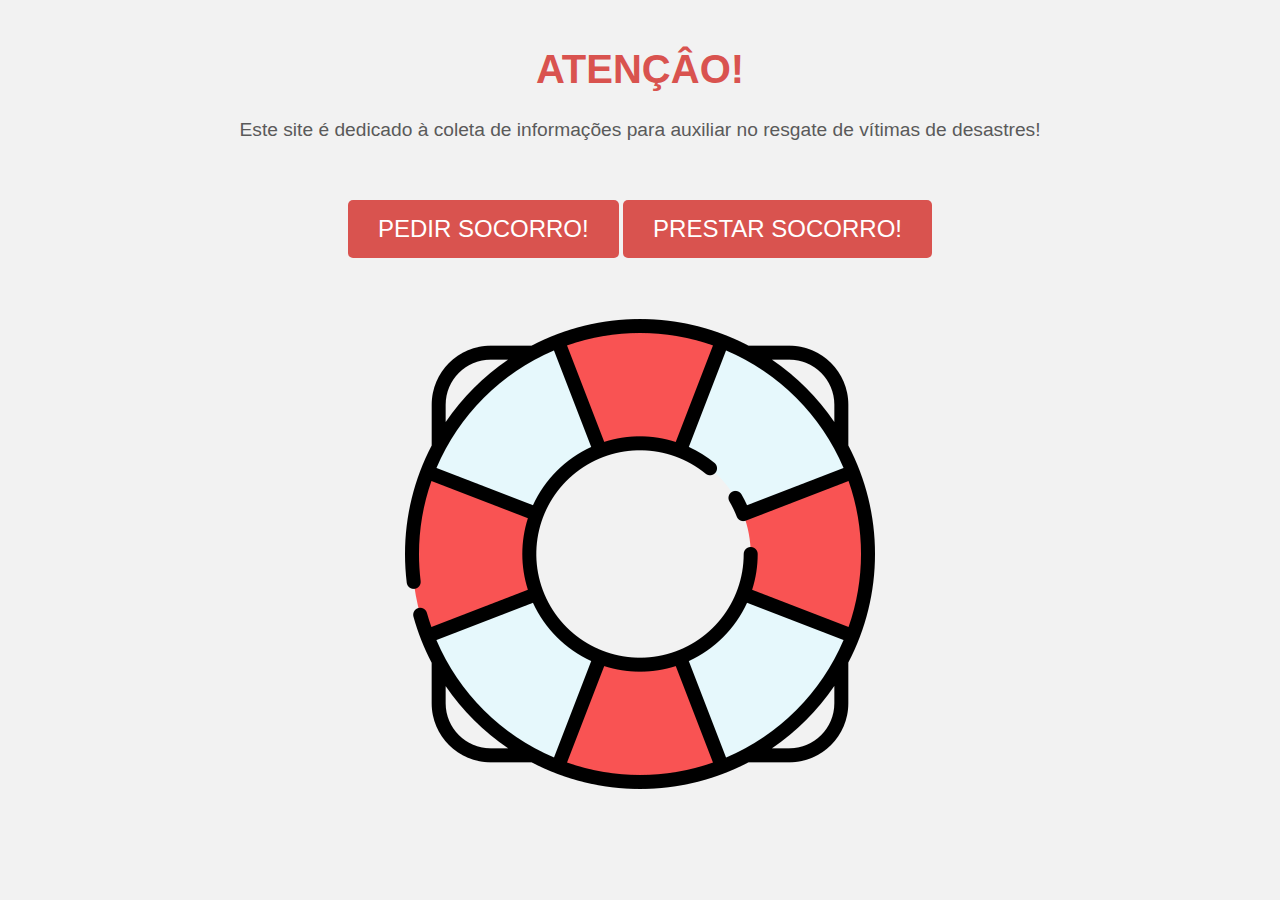
==== frontend/index.html @ 3cb8fb4e "primeiro commit" ====
<!DOCTYPE html>
<html lang="pt-br">
<head>
    <meta charset="UTF-8">
    <meta name="viewport" content="width=device-width, initial-scale=1.0">
    <title>socorro</title>
    <link rel="stylesheet" href="estilos.css">
</head>
<body>
    <header>
        <h1>ATENÇÂO!</h1>
        <p>Este site é dedicado à coleta de informações para auxiliar no resgate de vítimas de desastres!</p>
    </header>
    <div id="main-content">
        <button class="action-button" onclick="collectLocation()">PEDIR SOCORRO!</button>
        <button class="action-button" onclick="listRescues()">PRESTAR SOCORRO!</button> <!-- implementando -->
    </div>
    <div id="rescue-requests">
        <img src="img/boia-salva-vidas.png" alt="Boia Salva Vidas" class="impact-image">
    </div>
    <div id="rescues-table" style="display: none;">
        <h2>Pedidos de Resgate</h2>
        <table>
            <thead>
                <tr>
                    <th>Latitude</th>
                    <th>Longitude</th>
                    <th>Ação</th>
                </tr>
            </thead>
            <tbody id="rescues-body">
                <!-- Dados listados aqui -->
            </tbody>
        </table>
    </div>
    <script src="script.js"></script>
</body>
</html>
---- frontend/estilos.css ----
/* General Styles */
body {
  font-family: Arial, sans-serif;
  margin: 0;
  padding: 0;
  display: flex;
  flex-direction: column;
  align-items: center;
  justify-content: center;
  background-color: #f2f2f2;
  padding: 20px;
  box-sizing: border-box;
}

header {
  text-align: center;
  margin-bottom: 20px;
}

header h1 {
  font-size: 2.5em;
  color: #d9534f;
}

header p {
  font-size: 1.2em;
  color: #5a5a5a;
}

.action-button {
  display: inline-block;
  padding: 15px 30px;
  font-size: 1.5em;
  color: #fff;
  background-color: #d9534f;
  border: none;
  border-radius: 5px;
  cursor: pointer;
  margin: 20px 0;
  text-decoration: none;
  text-align: center;
}

.action-button:hover {
  background-color: #c9302c;
}

.impact-image {
  width: 100%;
  max-width: 600px;
  border-radius: 10px;
  margin: 20px 0;
}

form {
  background-color: #fff;
  padding: 20px;
  border-radius: 10px;
  box-shadow: 0 0 10px rgba(0, 0, 0, 0.1);
  max-width: 400px;
  width: 100%;
  box-sizing: border-box;
}

h2 {
  color: #d9534f;
  margin-bottom: 20px;
}

label {
  display: block;
  margin-bottom: 10px;
  color: #5a5a5a;
}

input, textarea {
  width: calc(100% - 22px);
  padding: 10px;
  margin-bottom: 20px;
  border: 1px solid #ccc;
  border-radius: 5px;
  box-sizing: border-box;
}

textarea {
  width: calc(100% - 22px);
}

.input-group {
  display: flex;
  align-items: center;
  margin-bottom: 20px;
}

.input-group label {
  flex: 1;
  margin-bottom: 0;
}

.input-group input {
  flex: 1;
  width: auto;
  margin-left: 10px;
}

.submit-button {
  display: inline-block;
  padding: 15px 30px;
  font-size: 1.2em;
  color: #fff;
  background-color: #d9534f;
  border: none;
  border-radius: 5px;
  cursor: pointer;
  text-align: center;
}

.submit-button:hover {
  background-color: #c9302c;
}

.thank-you {
  display: none;
  text-align: center;
  margin-top: 20px;
}

.thank-you p {
  font-size: 1.2em;
  color: #5a5a5a;
}

.location-button {
  padding: 5px 10px;
  font-size: 20px;
  background-color: #007bff;
  color: #fff;
  border: none;
  border-radius: 5px;
  cursor: pointer;
}

/* Estilos básicos da tabela */
table {
  width: 100%;
  border-collapse: collapse;
  margin: 20px 0;
  font-size: 16px;
  min-width: 400px;
}

table th, table td {
  padding: 12px 15px;
  border: 1px solid #ddd;
  text-align: left;
}

table th {
  background-color: #f2f2f2;
}

/* Estilos para linhas alternadas */
table tr:nth-child(even) {
  background-color: #f9f9f9; /* Tom sutil de cinza */
}

table tr:nth-child(odd) {
  background-color: #ffffff; /* Branco */
}

/* Responsive Styles */
@media (max-width: 768px) {
  header h1 {
    font-size: 2em;
  }

  header p {
    font-size: 1em;
  }

  .action-button {
    font-size: 1.2em;
    padding: 10px 20px;
    width: 100%;
    box-sizing: border-box;
  }

  .impact-image {
    max-width: 100%;
  }

  form {
    padding: 15px;
  }

  .submit-button {
    font-size: 1em;
    padding: 10px 20px;
    width: 100%;
    box-sizing: border-box;
  }

  table {
    border: 0;
    width: 100%;
  }

  table thead {
    display: none;
  }

  table tr {
    display: grid;
    grid-template-columns: repeat(3, 1fr);
    margin-bottom: 10px;
    border-bottom: 2px solid #ddd;
  }

  table td {
    display: block;
    text-align: left;
    font-size: 14px;
    border-bottom: 1px dotted #ccc;
    position: relative;
    padding-left: 15px;
    box-sizing: border-box;
  }

  table td::before {
    content: attr(data-label);
    font-weight: bold;
    display: block;
    margin-bottom: 5px;
  }

  table td:nth-child(3n+1) {
    border-bottom: 1px solid #ddd;
  }
}
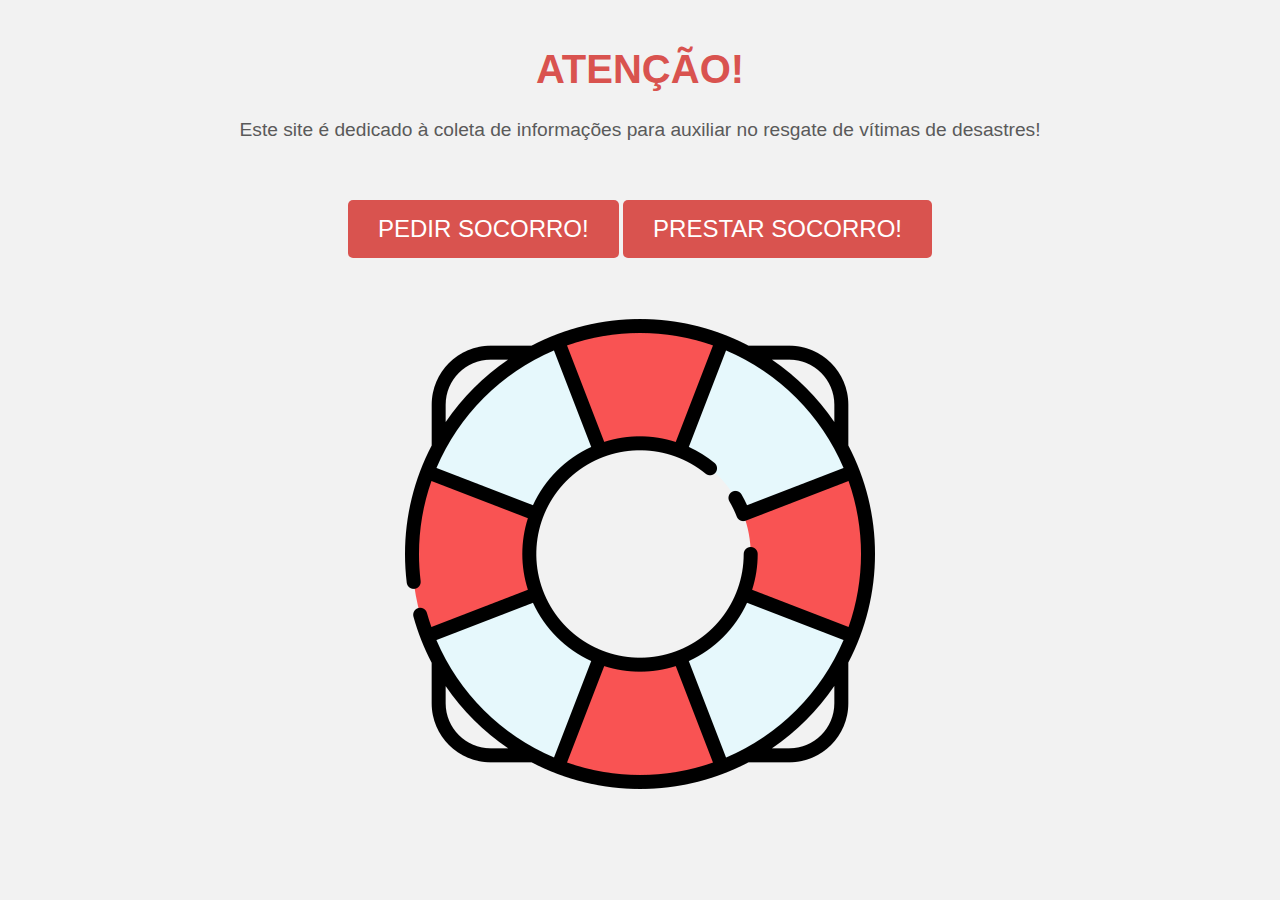
==== commit 3716f69a: "correção acentuação" ====
--- a/frontend/index.html
+++ b/frontend/index.html
@@ -5,10 +5,12 @@
     <meta name="viewport" content="width=device-width, initial-scale=1.0">
     <title>socorro</title>
     <link rel="stylesheet" href="estilos.css">
+    <link rel="icon" href="img/boia-salva-vidas.ico" type="image/x-icon">
+
 </head>
 <body>
     <header>
-        <h1>ATENÇÂO!</h1>
+        <h1>ATENÇÃO!</h1>
         <p>Este site é dedicado à coleta de informações para auxiliar no resgate de vítimas de desastres!</p>
     </header>
     <div id="main-content">
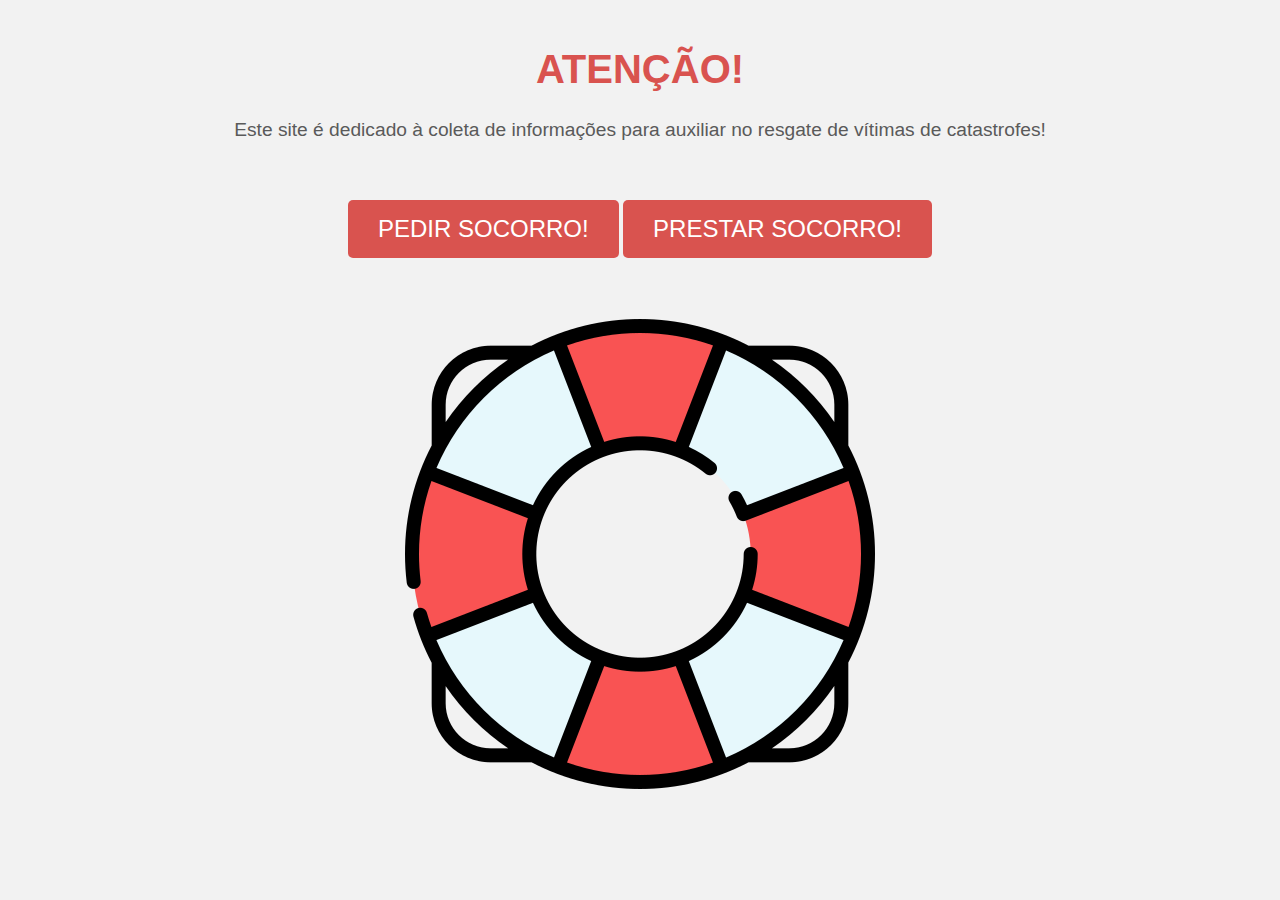
==== commit 0a91138f: "correção textual" ====
--- a/frontend/index.html
+++ b/frontend/index.html
@@ -11,7 +11,7 @@
 <body>
     <header>
         <h1>ATENÇÃO!</h1>
-        <p>Este site é dedicado à coleta de informações para auxiliar no resgate de vítimas de desastres!</p>
+        <p>Este site é dedicado à coleta de informações para auxiliar no resgate de vítimas de catastrofes!</p>
     </header>
     <div id="main-content">
         <button class="action-button" onclick="collectLocation()">PEDIR SOCORRO!</button>
